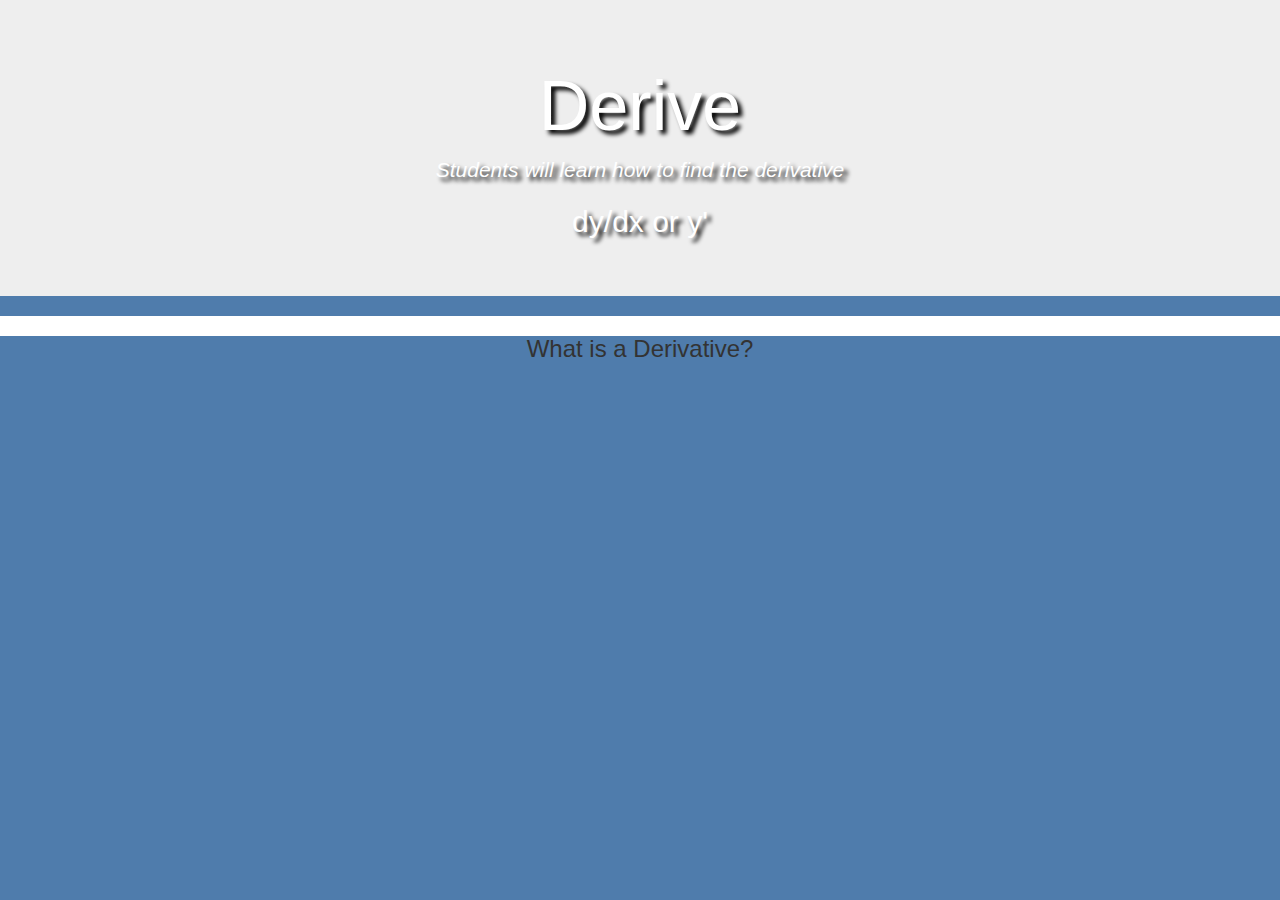
==== derive.html @ e8f42ea2 "great progress" ====
<!DOCTYPE html>
<html>
	<head>
		<title>CalcHub - Derive</title>
		<link rel="stylesheet" type="text/css" href="css/styles.css">
		<link rel="stylesheet" type="text/css" href="css/bootstrap.css">

	</head>

	<body>
		<div  id="title" class="jumbotron">
			<h1>Derive</h1>
			<p>
				<em>Students will learn how to find the derivative</em>
			</p>
			<h2>dy/dx or y'</h2>
		</div>

		<div class="bodyBreak"></div>

		<div class="contentWrap">
			<div>
				<h3>What is a Derivative?</h3>
			</div>
		</div>
	</body>

	<script type="text/javascript" src="js/app.js"></script>
</html>
---- css/styles.css ----
html{
	background-color: #4F7CAC;
}

#title {
	text-align: center;
	color: white;
}

.jumbotron {

	background: url(https://images.unsplash.com/photo-1446329360995-b4642a139973?ixlib=rb-0.3.5&ixid=eyJhcHBfaWQiOjEyMDd9&s=cee87b8debba5fa366b2f041fcfbbebe&auto=format&fit=crop&w=970&q=80);
	margin-bottom: 0px;
    background-position: 0% 25%;
    background-size: cover;
    background-repeat: no-repeat;
    text-shadow: black 0.3em 0.3em 0.3em;

}

#wrap {
	text-align: center;
	background-color: #4F7CAC;
	width: 100%;

}


#wrap div {
	height: 300px;
	background-color: #EDF0DA;
	border-style: solid;

}

.contentWrap{
		text-align: center;
		width: 100%;
		background-color: #4F7CAC;
		padding-left: 10%;
		padding-right: 10%;

}

.contentWrap .backgroundSave {
	background-color: #EDF0DA;
	border-style: solid;
}

div img {
	height: 40px;
	width: 40px;
}

.bodyBreak {
	height: 20px;
	background-color: #4F7CAC;
}

.sections h2 {
	font-weight: bold;
}

#mathJokes div h1 {
	font-weight: bold;
}

#mathJokes div p {
	font-size: 14pt;
}

#answer {
	display: none;
}

.contentBreak {
	height: 20px;
	background-color: #EDF0DA;
}
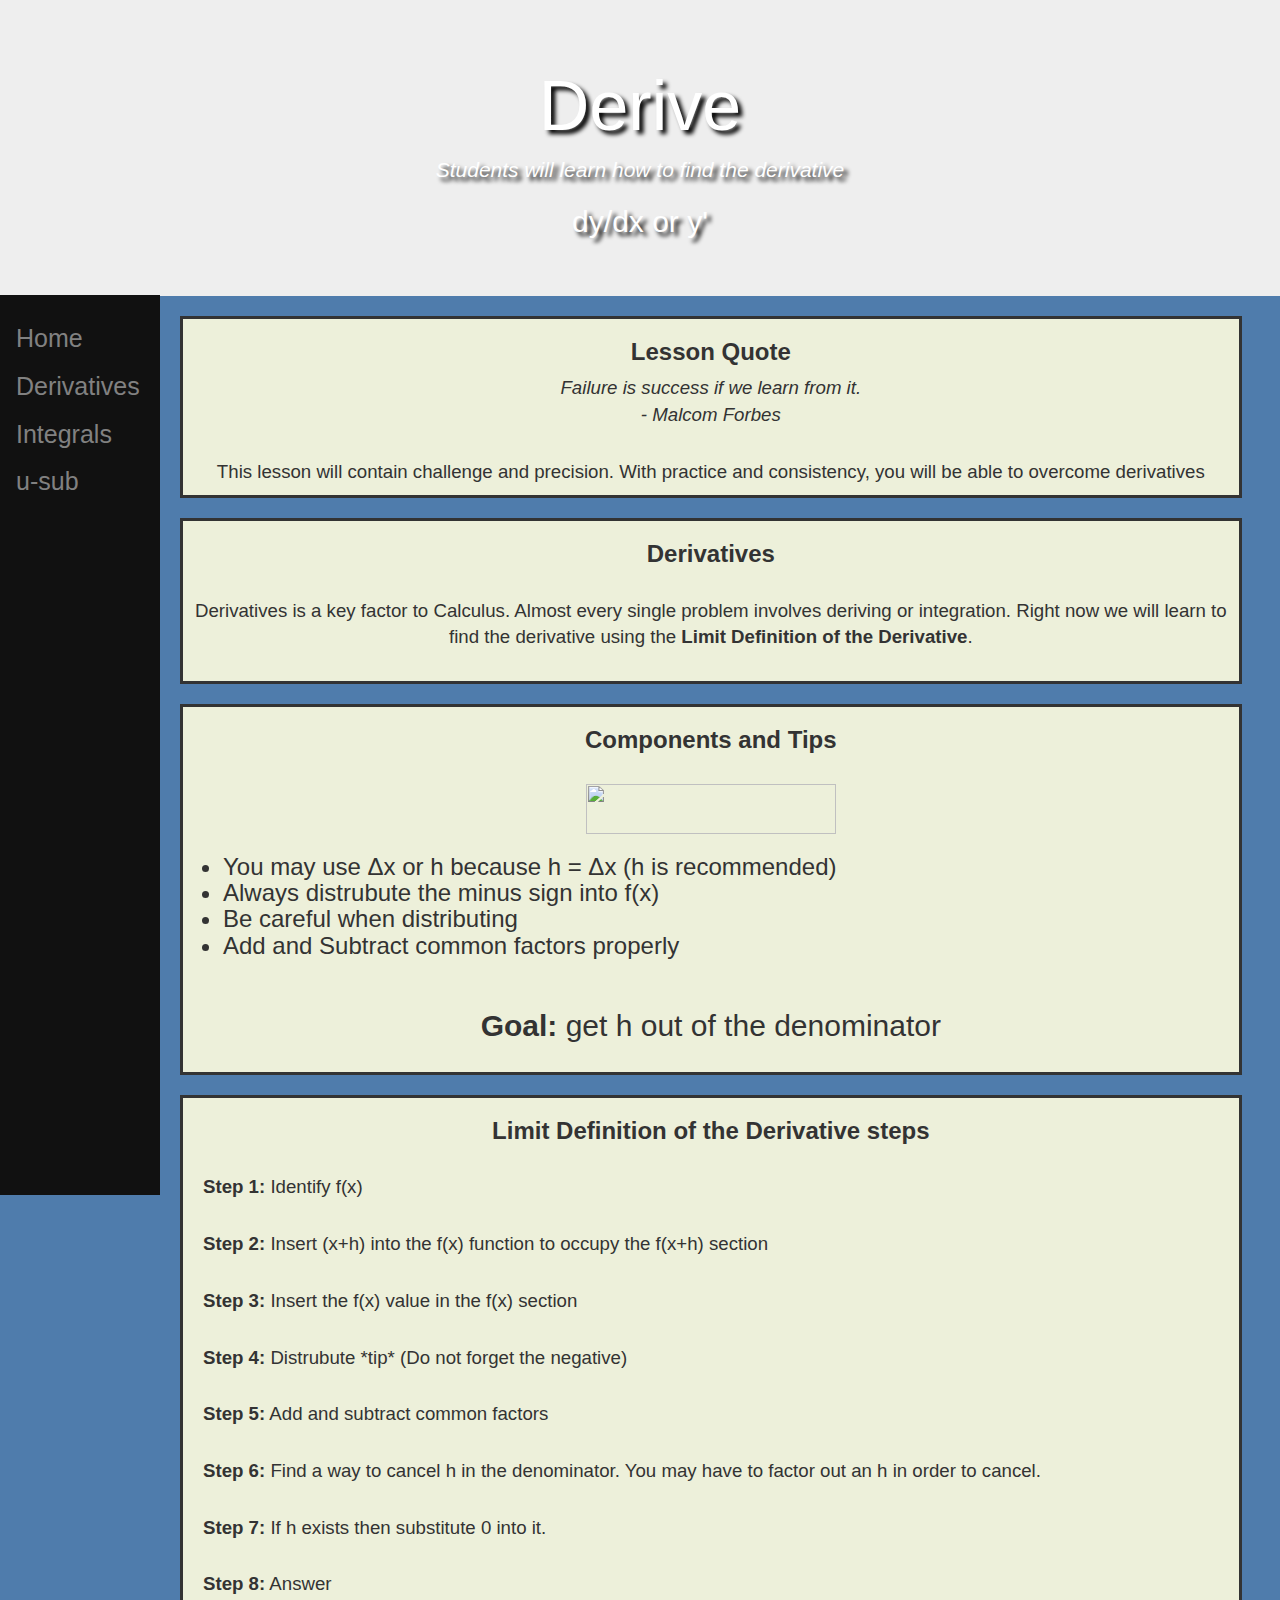
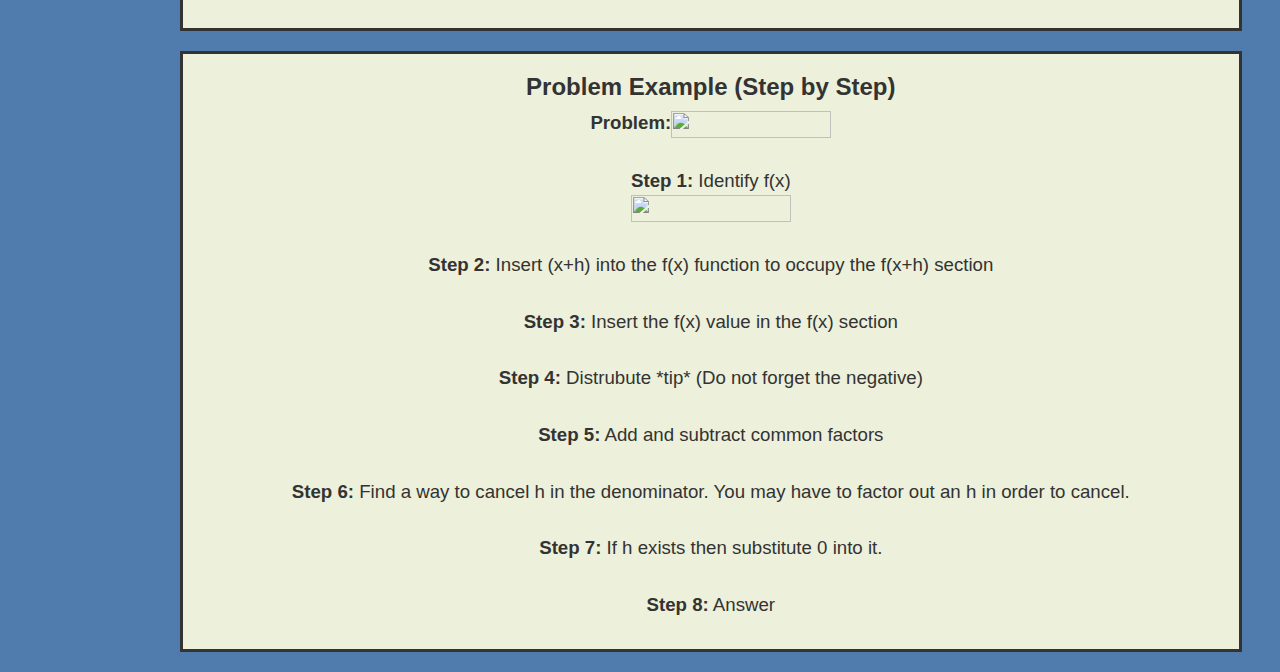
==== commit 033a5fd1: "finishing up derive portion" ====
--- a/derive.html
+++ b/derive.html
@@ -8,6 +8,14 @@
 	</head>
 
 	<body>
+
+		<div class="sidenav">
+			<a href="index.html">Home</a>
+			<a href="derive.html">Derivatives</a>
+			<a href="integral.html">Integrals</a>
+			<a href="uSub.html">u-sub</a>
+		</div>
+
 		<div  id="title" class="jumbotron">
 			<h1>Derive</h1>
 			<p>
@@ -17,13 +25,107 @@
 		</div>
 
 		<div class="bodyBreak"></div>
+		<!-- Lesson Quote -->
+		<div class="contentWrap">
+			<div class="backgroundSave">
+				<div>
+					<h3>
+						Lesson Quote
+					</h3>
+					<p>
+						<em>
+							Failure is success if we learn from it.
+							<br>
+							- Malcom Forbes
+						</em>
+					</p>
+					<div class="contentBreak"></div>
+					<p>This lesson will contain challenge and precision.  With practice and consistency, you will be able to overcome derivatives </p>
+				</div>
+			</div>
+			<div class="bodyBreak"></div>
+			<!-- Derivative Importance -->
+			<div class="backgroundSave">
+				<div>
+					<h3>Derivatives</h3>
+					<br>
+					<p>Derivatives is a key factor to Calculus.  Almost every single problem involves deriving or integration.  Right now we will learn to find the derivative using the <strong>Limit Definition of the Derivative</strong>.</p>
+					<br>
+				</div>
+			</div>
+			<div class="bodyBreak"></div>
+			<!-- Components -->
+			<div class="backgroundSave">
+				<div>
+					<h3>Components and Tips</h3>
+					<br>
+					<img class="derFormula" src="http://tutorial.math.lamar.edu/Classes/CalcI/DefnOfDerivative_files/eq0006M.gif">
+					<h3>
+						<ul class="components">
+							<li>You may use Δx or h because h = Δx (h is recommended)</li>
+							<li>Always distrubute the minus sign into f(x)</li>
+							<li>Be careful when distributing</li>
+							<li>Add and Subtract common factors properly</li>
+						</ul>
+					</h3>
+					<br>
+					<h2><strong>Goal:</strong> get h out of the denominator</h4>
+					<br>
+				</div>
+			</div>
+			<!-- Steps -->
+			<div class="bodyBreak"></div>
+			<div class="backgroundSave">
+				<div id="derSteps">
+					<h3>Limit Definition of the Derivative steps</h3>
+					<br>
+					<p><strong>Step 1:</strong> Identify f(x)</p>
+					<br>
+					<p><strong>Step 2:</strong> Insert (x+h) into the f(x) function to occupy the f(x+h) section</p>
+					<br>
+					<p><strong>Step 3:</strong> Insert the f(x) value in the f(x) section</p>
+					<br>
+					<p><strong>Step 4:</strong> Distrubute *tip* (Do not forget the negative)</p>
+					<br>
+					<p><strong>Step 5:</strong> Add and subtract common factors</p>
+					<br>
+					<p><strong>Step 6:</strong> Find a way to cancel h in the denominator.  You may have to factor out an h in order to cancel.</p>
+					<br>
+					<p><strong>Step 7:</strong> If h exists then substitute 0 into it.</p>
+					<br>
+					<p><strong>Step 8:</strong> Answer</p>
+					<br>
+				</div>
+			</div>
+			<div class="bodyBreak"></div>
+			<div class="backgroundSave" id="derExample">
+				<h3>Problem Example (Step by Step)</h3>
+					<p><strong>Problem:</strong><img src="http://tutorial.math.lamar.edu/Classes/CalcI/DefnOfDerivative_files/eq0008M.gif"></p>
+					<br>
+					<p><strong>Step 1:</strong> Identify f(x)
+						<br>
+						<img src="http://tutorial.math.lamar.edu/Classes/CalcI/DefnOfDerivative_files/eq0008M.gif">
+					</p>
+					<br>
+					<p><strong>Step 2:</strong> Insert (x+h) into the f(x) function to occupy the f(x+h) section</p>
+					<br>
+					<p><strong>Step 3:</strong> Insert the f(x) value in the f(x) section</p>
+					<br>
+					<p><strong>Step 4:</strong> Distrubute *tip* (Do not forget the negative)</p>
+					<br>
+					<p><strong>Step 5:</strong> Add and subtract common factors</p>
+					<br>
+					<p><strong>Step 6:</strong> Find a way to cancel h in the denominator.  You may have to factor out an h in order to cancel.</p>
+					<br>
+					<p><strong>Step 7:</strong> If h exists then substitute 0 into it.</p>
+					<br>
+					<p><strong>Step 8:</strong> Answer</p>
+					<br>
 
-		<div class="contentWrap">
-			<div>
-				<h3>What is a Derivative?</h3>
+
 			</div>
 		</div>
+		<div class="bodyBreak"></div>
 	</body>
-
-	<script type="text/javascript" src="js/app.js"></script>
+	<script type="text/javascript" src="js/derive.js"></script>
 </html>--- a/css/styles.css
+++ b/css/styles.css
@@ -33,13 +33,22 @@
 
 }
 
+/*Wraps Content and Keeps Proper Background*/
+
 .contentWrap{
 		text-align: center;
 		width: 100%;
 		background-color: #4F7CAC;
+		padding-left: 180px;
+		padding-right:3%;
+}
+
+#mathJokes{
+		text-align: center;
+		width: 100%;
+		background-color: #4F7CAC;
 		padding-left: 10%;
-		padding-right: 10%;
-
+		padding-right:10%;
 }
 
 .contentWrap .backgroundSave {
@@ -47,7 +56,7 @@
 	border-style: solid;
 }
 
-div img {
+h1 img {
 	height: 40px;
 	width: 40px;
 }
@@ -76,4 +85,75 @@
 .contentBreak {
 	height: 20px;
 	background-color: #EDF0DA;
+}
+
+button a {
+	color: white;
+}
+
+p {
+	font-size: 14pt;
+}
+
+div	h3 {
+	font-weight: bold;
+}
+
+.sidenav {
+    height: 100%; /* Full-height: remove this if you want "auto" height */
+    width: 160px; /* Set the width of the sidebar */
+    position: absolute; /* Fixed Sidebar (stay in place on scroll) */
+    background-color: #111; /* Black */
+    overflow-x: hidden; /* Disable horizontal scroll */
+    padding-top: 20px;
+    margin-top: 295.2px;
+}
+
+/* The navigation menu links */
+.sidenav a {
+    padding: 6px 8px 6px 16px;
+    text-decoration: none;
+    font-size: 25px;
+    color: #818181;
+    display: block;
+}
+
+/* When you mouse over the navigation links, change their color */
+.sidenav a:hover {
+    color: #f1f1f1;
+}
+
+/* Style page content */
+.main {
+    margin-left: 160px; /* Same as the width of the sidebar */
+    padding: 0px 10px;
+}
+
+/* On smaller screens, where height is less than 450px, change the style of the sidebar (less padding and a smaller font size) */
+@media screen and (max-height: 450px) {
+    .sidenav {padding-top: 15px;}
+    .sidenav a {font-size: 18px;}
+}
+
+.derFormula{
+	height: 50px;
+	width: 250px;
+}
+
+.components{
+	text-align: left;
+	font-weight: normal;
+}
+
+#derSteps p{
+	text-align: left;
+	padding-left: 20px;
+}
+
+.goal {
+	text-align: center;
+}
+#derExample img {
+	height: 27px;
+	width: 160px;
 }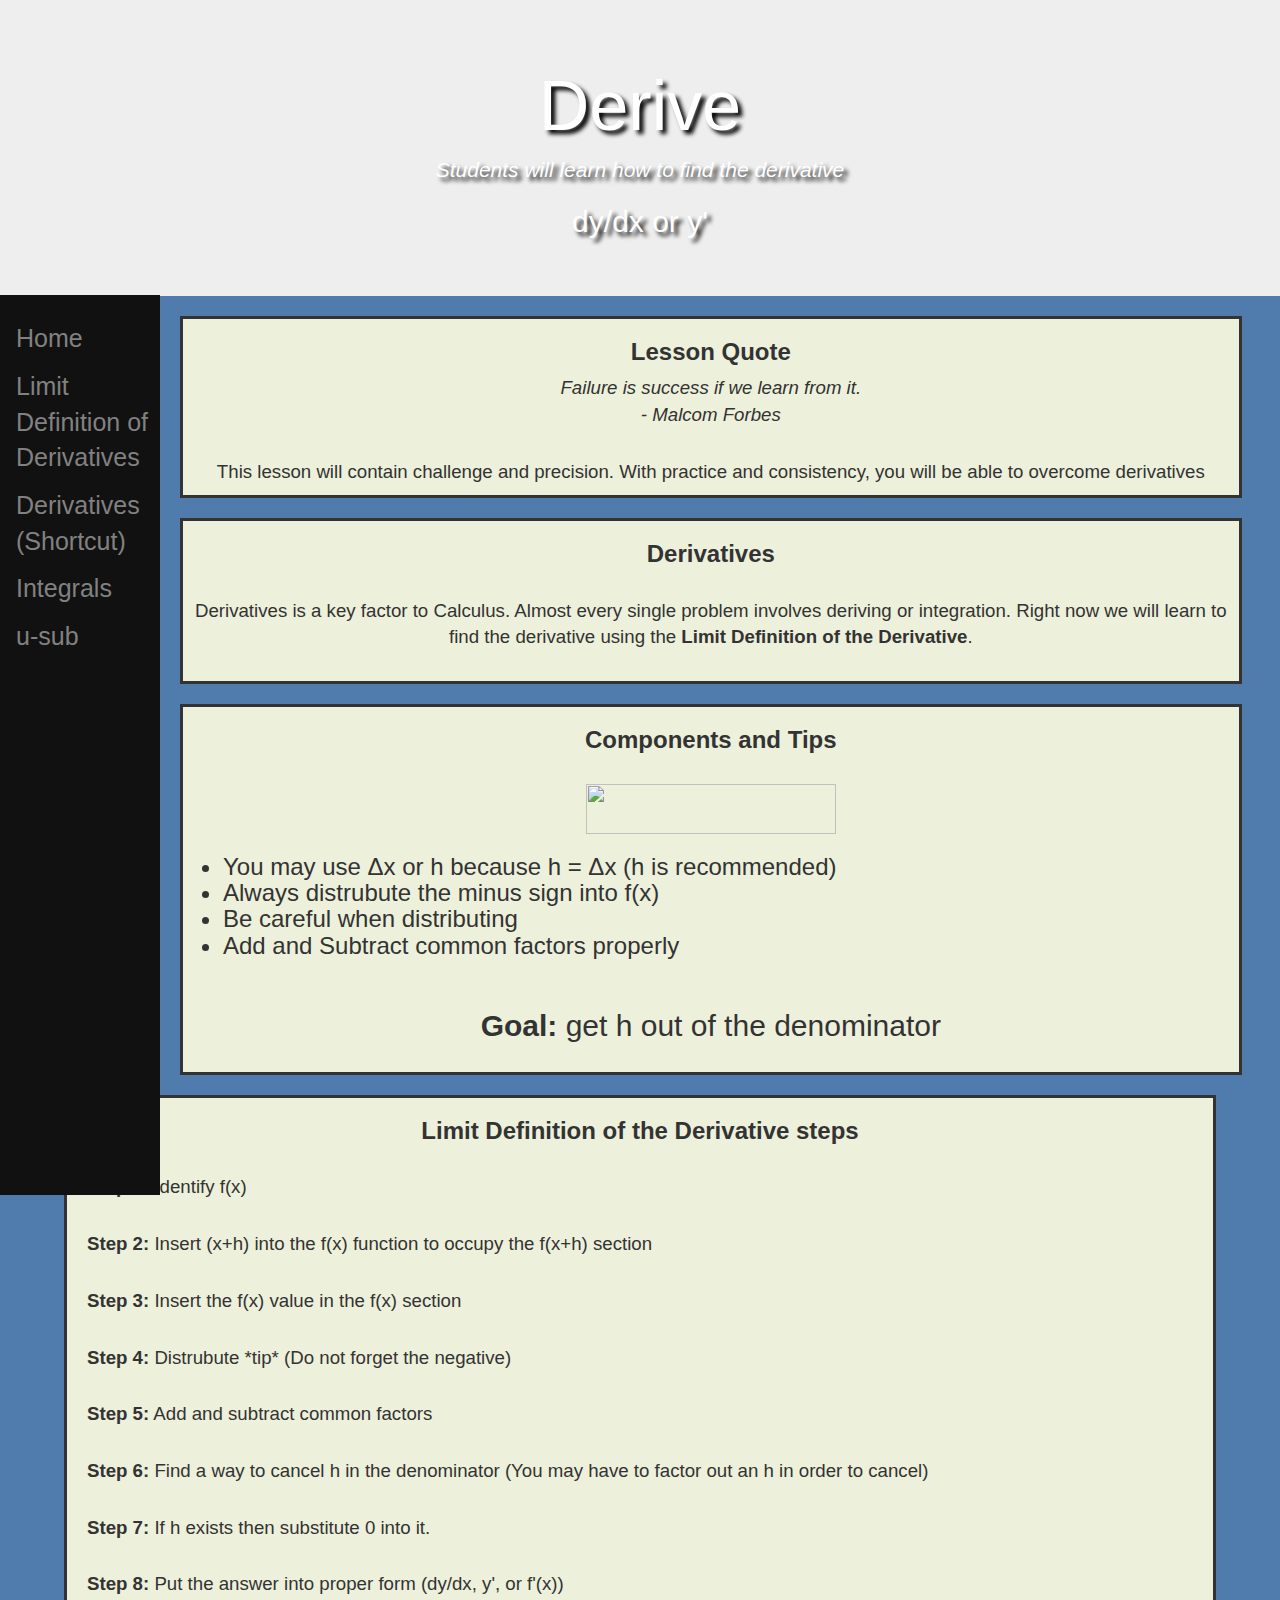
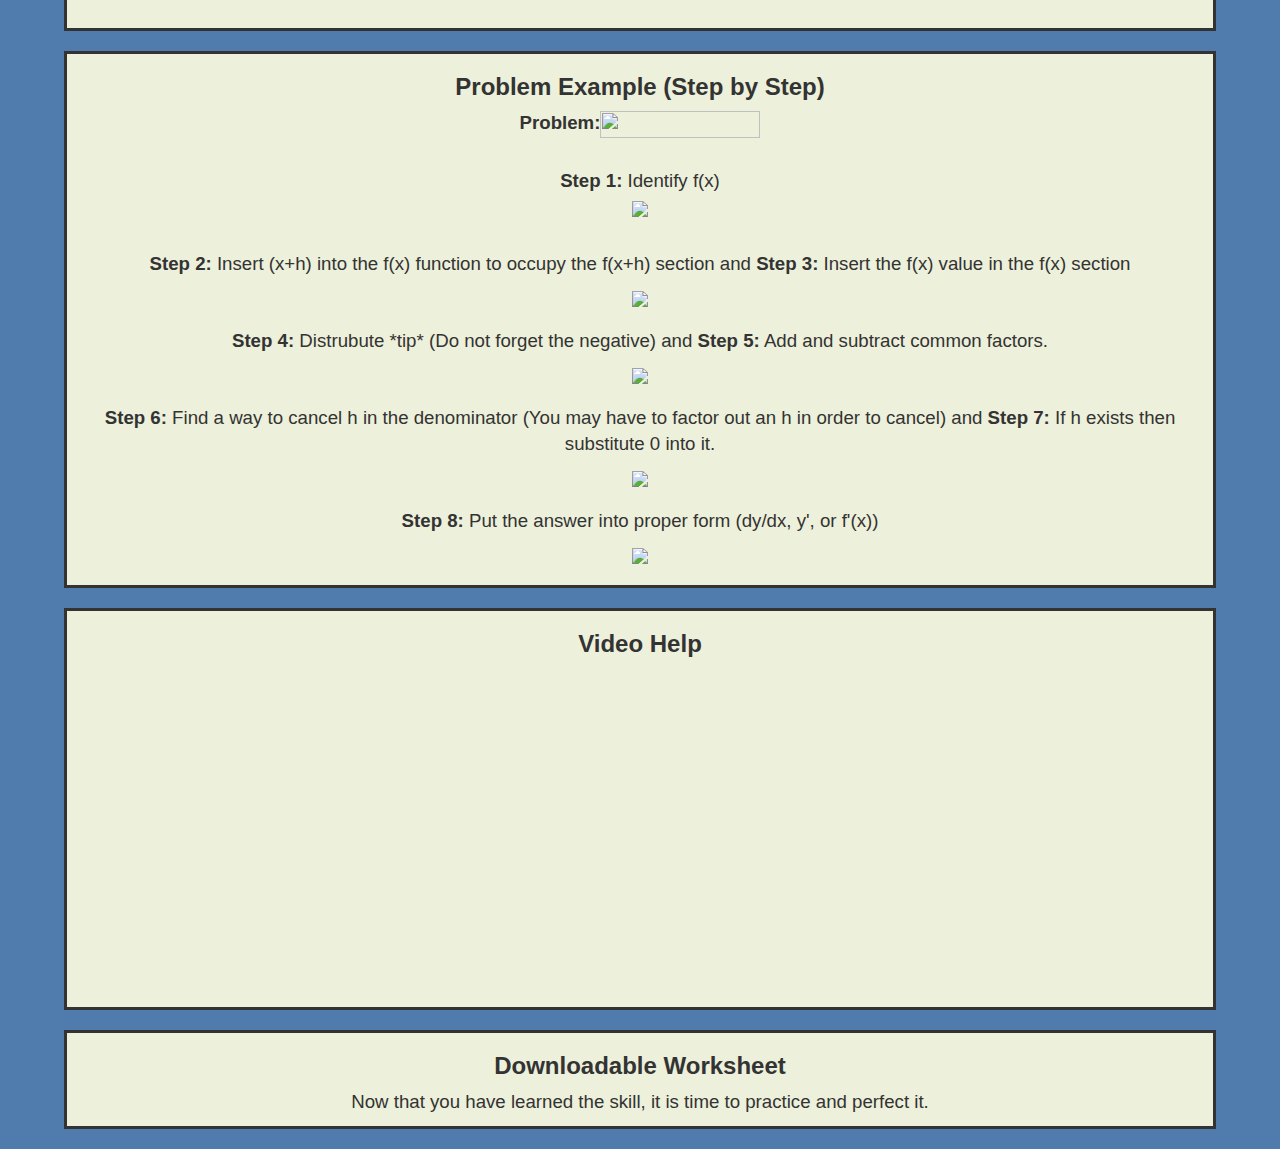
==== commit 4d0a3e5f: "added video and sidebar" ====
--- a/derive.html
+++ b/derive.html
@@ -11,7 +11,8 @@
 
 		<div class="sidenav">
 			<a href="index.html">Home</a>
-			<a href="derive.html">Derivatives</a>
+			<a href="derive.html">Limit Definition of Derivatives</a>
+			<a href="shortcut.html">Derivatives (Shortcut)</a>
 			<a href="integral.html">Integrals</a>
 			<a href="uSub.html">u-sub</a>
 		</div>
@@ -26,7 +27,7 @@
 
 		<div class="bodyBreak"></div>
 		<!-- Lesson Quote -->
-		<div class="contentWrap">
+		<div class="a">
 			<div class="backgroundSave">
 				<div>
 					<h3>
@@ -73,6 +74,8 @@
 					<br>
 				</div>
 			</div>
+		</div>
+		<div class="b">
 			<!-- Steps -->
 			<div class="bodyBreak"></div>
 			<div class="backgroundSave">
@@ -89,40 +92,55 @@
 					<br>
 					<p><strong>Step 5:</strong> Add and subtract common factors</p>
 					<br>
-					<p><strong>Step 6:</strong> Find a way to cancel h in the denominator.  You may have to factor out an h in order to cancel.</p>
+					<p><strong>Step 6:</strong> Find a way to cancel h in the denominator (You may have to factor out an h in order to cancel)</p>
 					<br>
 					<p><strong>Step 7:</strong> If h exists then substitute 0 into it.</p>
 					<br>
-					<p><strong>Step 8:</strong> Answer</p>
+					<p><strong>Step 8:</strong> Put the answer into proper form (dy/dx, y', or f'(x))</p>
 					<br>
 				</div>
 			</div>
 			<div class="bodyBreak"></div>
 			<div class="backgroundSave" id="derExample">
 				<h3>Problem Example (Step by Step)</h3>
-					<p><strong>Problem:</strong><img src="http://tutorial.math.lamar.edu/Classes/CalcI/DefnOfDerivative_files/eq0008M.gif"></p>
+					<p><strong>Problem:</strong><img id="img1" src="http://tutorial.math.lamar.edu/Classes/CalcI/DefnOfDerivative_files/eq0008M.gif"></p>
 					<br>
 					<p><strong>Step 1:</strong> Identify f(x)
 						<br>
 						<img src="http://tutorial.math.lamar.edu/Classes/CalcI/DefnOfDerivative_files/eq0008M.gif">
 					</p>
 					<br>
-					<p><strong>Step 2:</strong> Insert (x+h) into the f(x) function to occupy the f(x+h) section</p>
+
+					<p><strong>Step 2:</strong> Insert (x+h) into the f(x) function to occupy the f(x+h) section and <strong>Step 3:</strong> Insert the f(x) value in the f(x) section</p>
+					<img src="http://tutorial.math.lamar.edu/Classes/CalcI/DefnOfDerivative_files/eq0009M.gif">
 					<br>
-					<p><strong>Step 3:</strong> Insert the f(x) value in the f(x) section</p>
 					<br>
-					<p><strong>Step 4:</strong> Distrubute *tip* (Do not forget the negative)</p>
+					<p><strong>Step 4:</strong> Distrubute *tip* (Do not forget the negative) and <strong>Step 5:</strong> Add and subtract common factors.</p>
+					<img src="http://tutorial.math.lamar.edu/Classes/CalcI/DefnOfDerivative_files/eq0011M.gif">					
 					<br>
-					<p><strong>Step 5:</strong> Add and subtract common factors</p>
 					<br>
-					<p><strong>Step 6:</strong> Find a way to cancel h in the denominator.  You may have to factor out an h in order to cancel.</p>
+					<p><strong>Step 6:</strong> Find a way to cancel h in the denominator (You may have to factor out an h in order to cancel) and <strong>Step 7:</strong> If h exists then substitute 0 into it.</p>
+					<img src="http://tutorial.math.lamar.edu/Classes/CalcI/DefnOfDerivative_files/eq0012M.gif">
 					<br>
-					<p><strong>Step 7:</strong> If h exists then substitute 0 into it.</p>
 					<br>
-					<p><strong>Step 8:</strong> Answer</p>
+					<p><strong>Step 8:</strong> Put the answer into proper form (dy/dx, y', or f'(x))</p>
+					<img src="http://tutorial.math.lamar.edu/Classes/CalcI/DefnOfDerivative_files/eq0013M.gif">
 					<br>
+					<br>
+			</div>
+			<div class="bodyBreak"></div>
+			<div class="backgroundSave">
+				<h3>Video Help</h3>
+				<br>
+				<iframe width="560" height="315" src="https://www.youtube.com/embed/WERgBgi4hg4?controls=0&amp;showinfo=0" frameborder="0" allow="autoplay; encrypted-media" allowfullscreen></iframe>
+				<br>
+			</div>
 
+			<div class="bodyBreak"></div>
 
+			<div class="backgroundSave">
+				<h3>Downloadable Worksheet</h3>
+				<p>Now that you have learned the skill, it is time to practice and perfect it.</p>
 			</div>
 		</div>
 		<div class="bodyBreak"></div>
--- a/css/styles.css
+++ b/css/styles.css
@@ -35,12 +35,20 @@
 
 /*Wraps Content and Keeps Proper Background*/
 
-.contentWrap{
+.a{
 		text-align: center;
 		width: 100%;
 		background-color: #4F7CAC;
 		padding-left: 180px;
 		padding-right:3%;
+}
+
+.b{
+		text-align: center;
+		width: 100%;
+		background-color: #4F7CAC;
+		padding-left: 5%;
+		padding-right:5%;
 }
 
 #mathJokes{
@@ -51,7 +59,12 @@
 		padding-right:10%;
 }
 
-.contentWrap .backgroundSave {
+.a .backgroundSave {
+	background-color: #EDF0DA;
+	border-style: solid;
+}
+
+.b .backgroundSave {
 	background-color: #EDF0DA;
 	border-style: solid;
 }
@@ -153,7 +166,10 @@
 .goal {
 	text-align: center;
 }
-#derExample img {
+#img1 {
 	height: 27px;
 	width: 160px;
+}
+body {
+	height: 100%;
 }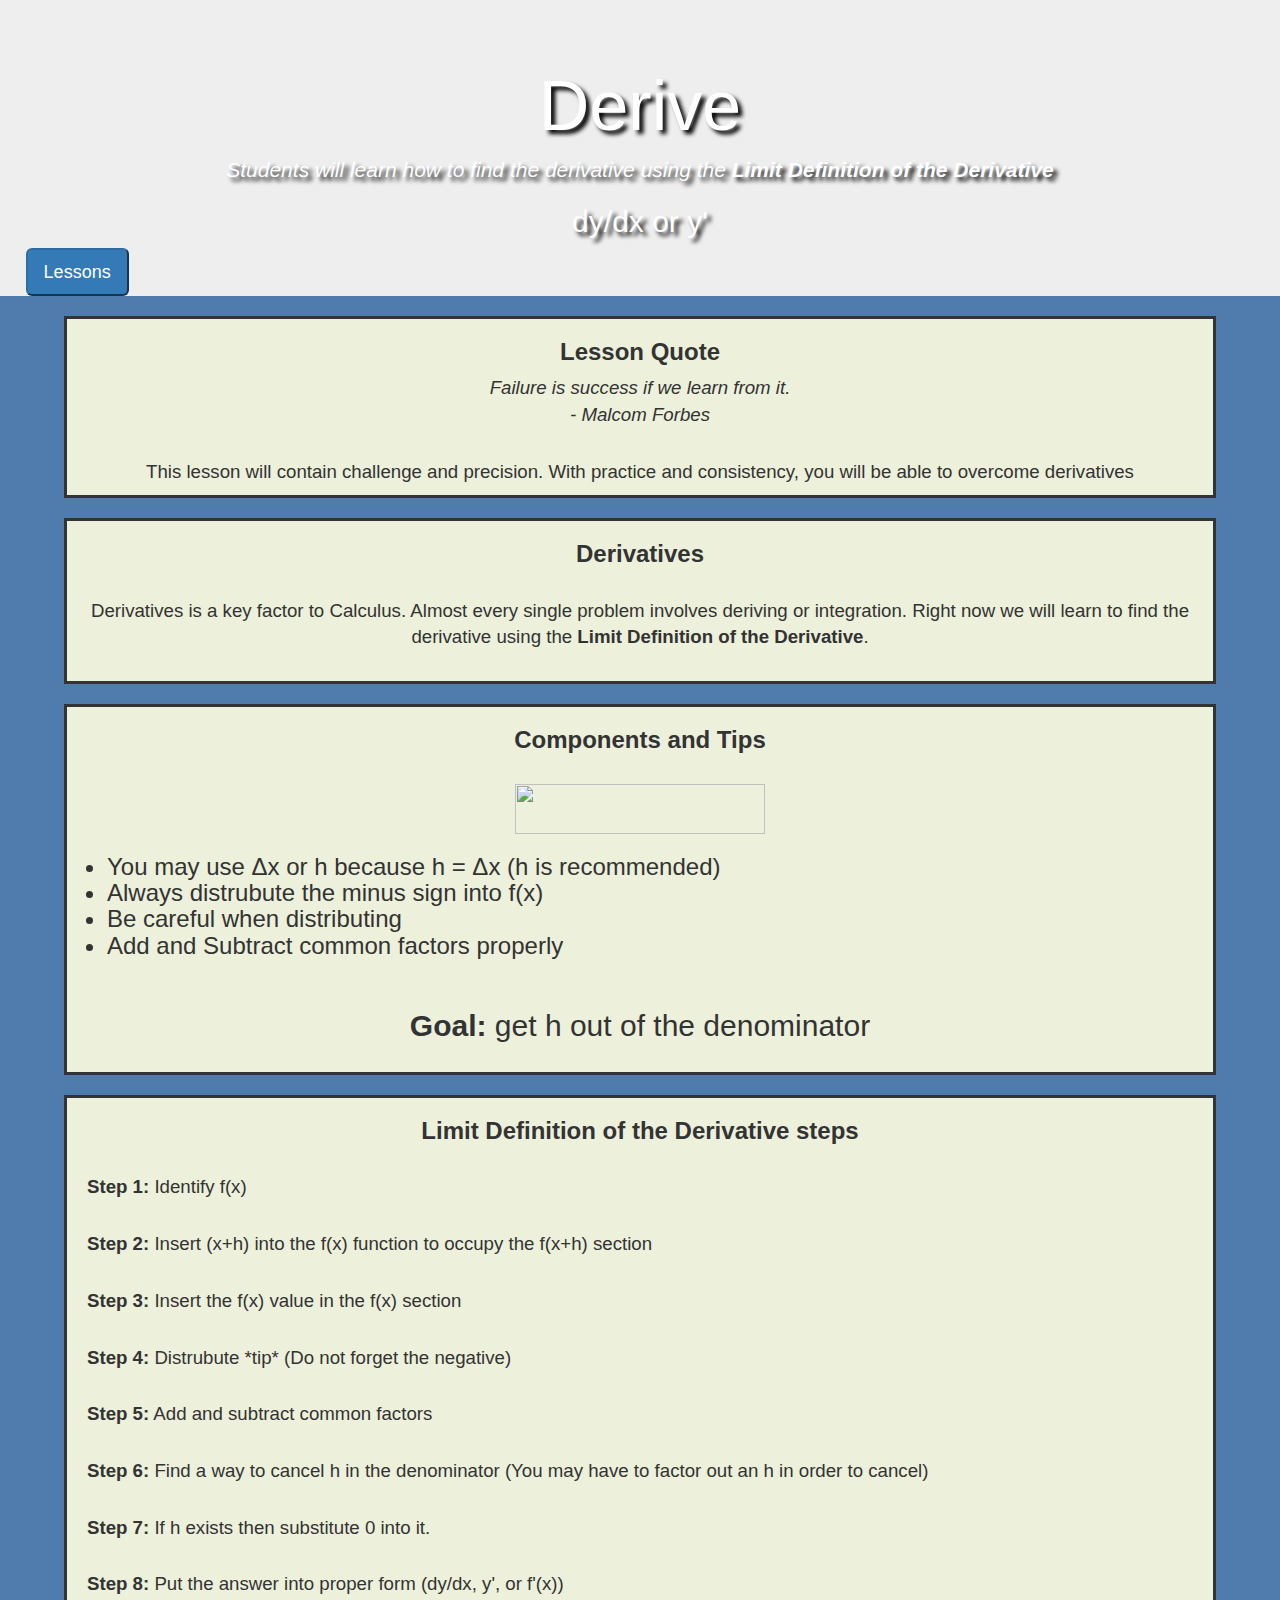
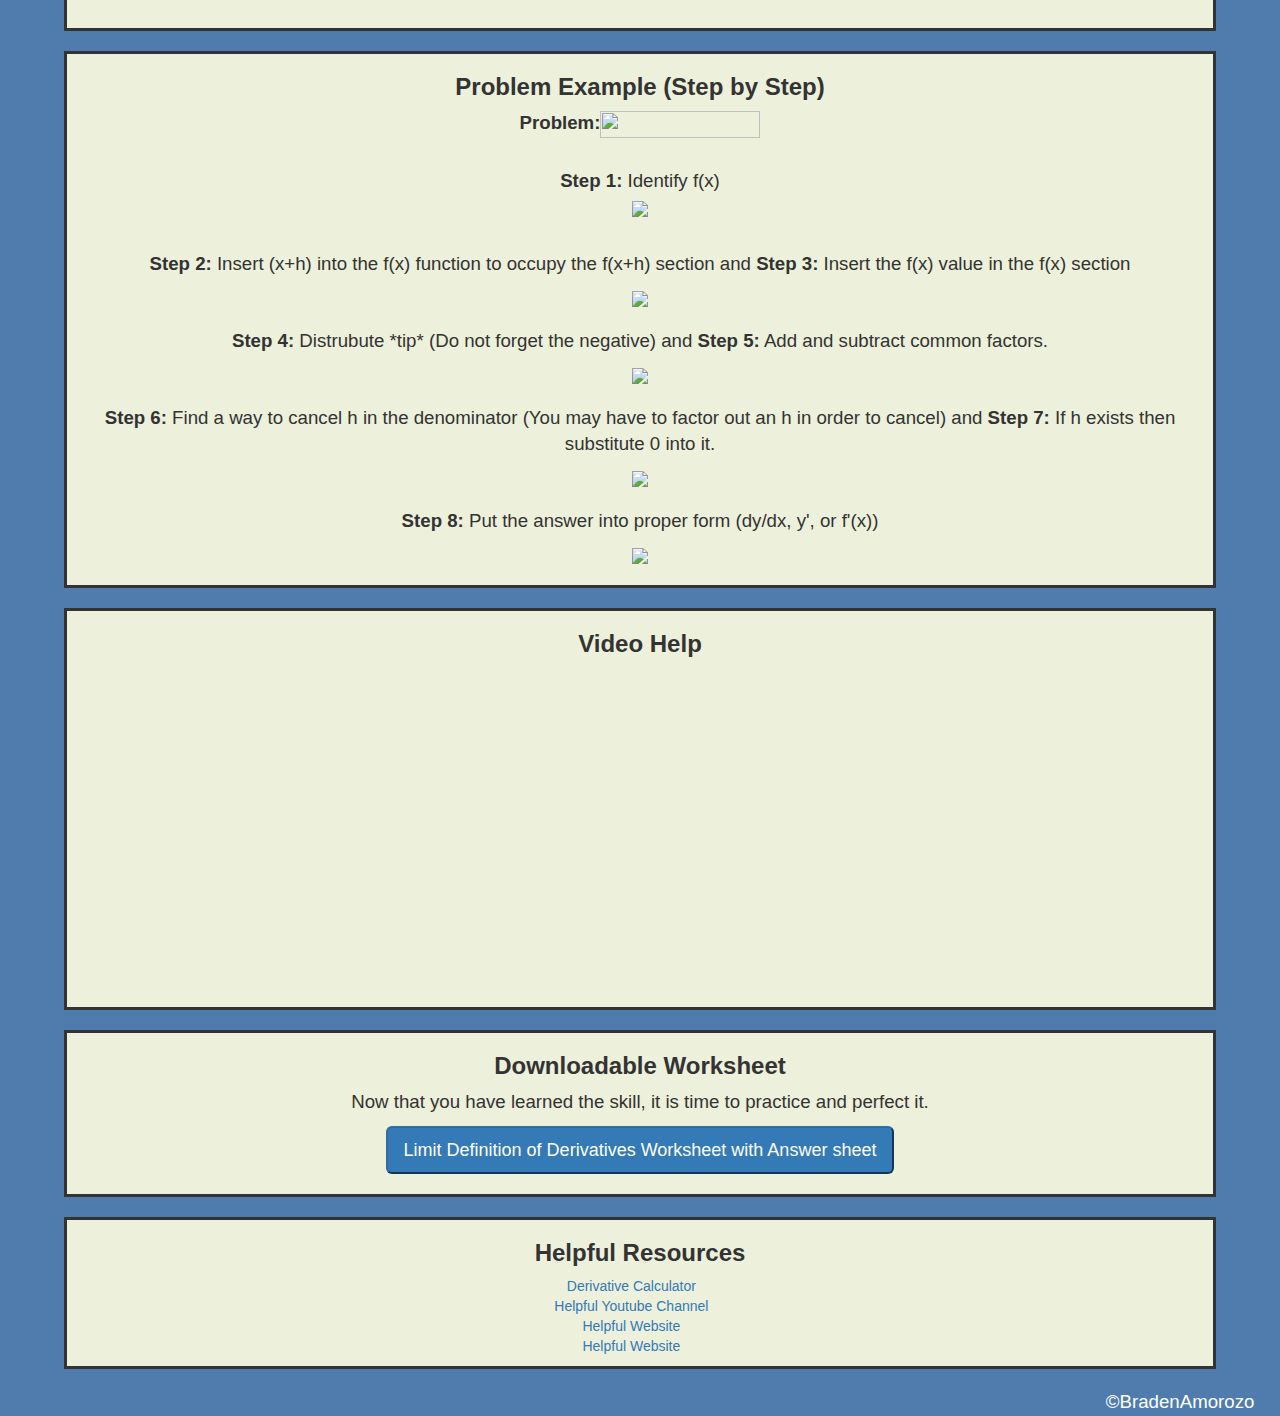
==== commit 229b9d2f: "finished power rule section" ====
--- a/derive.html
+++ b/derive.html
@@ -20,14 +20,15 @@
 		<div  id="title" class="jumbotron">
 			<h1>Derive</h1>
 			<p>
-				<em>Students will learn how to find the derivative</em>
+				<em>Students will learn how to find the derivative using the <strong>Limit Definition of the Derivative</strong></em>
 			</p>
 			<h2>dy/dx or y'</h2>
+			<button class="btn-primary btn-lg" id="toggle">Lessons</button>
 		</div>
 
 		<div class="bodyBreak"></div>
 		<!-- Lesson Quote -->
-		<div class="a">
+		<div id="upper" class="b">
 			<div class="backgroundSave">
 				<div>
 					<h3>
@@ -70,12 +71,12 @@
 						</ul>
 					</h3>
 					<br>
-					<h2><strong>Goal:</strong> get h out of the denominator</h4>
+					<h2><strong>Goal:</strong> get h out of the denominator</h2>
 					<br>
 				</div>
 			</div>
 		</div>
-		<div class="b">
+		<div id="lower" class="b">
 			<!-- Steps -->
 			<div class="bodyBreak"></div>
 			<div class="backgroundSave">
@@ -132,7 +133,7 @@
 			<div class="backgroundSave">
 				<h3>Video Help</h3>
 				<br>
-				<iframe width="560" height="315" src="https://www.youtube.com/embed/WERgBgi4hg4?controls=0&amp;showinfo=0" frameborder="0" allow="autoplay; encrypted-media" allowfullscreen></iframe>
+				<iframe width="560" height="315" src="https://www.youtube.com/embed/WERgBgi4hg4" frameborder="0" allow="autoplay; encrypted-media" allowfullscreen></iframe>
 				<br>
 			</div>
 
@@ -141,9 +142,27 @@
 			<div class="backgroundSave">
 				<h3>Downloadable Worksheet</h3>
 				<p>Now that you have learned the skill, it is time to practice and perfect it.</p>
+				<button id="deriveWorksheet" class="btn-primary btn-lg">Limit Definition of Derivatives Worksheet with Answer sheet</button>
+				<div class="contentBreak"></div>
+			</div>
+			<div class="bodyBreak"></div>
+			<div class="backgroundSave">
+				<h3>Helpful Resources</h3>
+				<ul style="list-style-type:none; margin-left: -5%;">
+					<li><a target="_blank" href="https://www.derivative-calculator.net/">Derivative Calculator</a></li>
+					<li><a target="_blank" href="https://www.youtube.com/channel/UCFe6jenM1Bc54qtBsIJGRZQ">Helpful Youtube Channel</a></li>
+					<li><a target="_blank" href="http://tutorial.math.lamar.edu/Classes/CalcI/DefnOfDerivative.aspx">Helpful Website</a></li>
+					<li><a target="_blank" href="https://www.math.hmc.edu/calculus/tutorials/limit_definition/">Helpful Website</a></li>
+				</ul>
 			</div>
 		</div>
+		<!-- end of container -->
 		<div class="bodyBreak"></div>
+		<!-- copyright -->
+		<div class="bodyBreak" id="copyright">
+			<p>©BradenAmorozo</p>
+		</div>
+		
 	</body>
 	<script type="text/javascript" src="js/derive.js"></script>
 </html>--- a/css/styles.css
+++ b/css/styles.css
@@ -120,6 +120,9 @@
     overflow-x: hidden; /* Disable horizontal scroll */
     padding-top: 20px;
     margin-top: 295.2px;
+    display: none;
+    animation-name: bounceInLeft;
+    animation-duration: .75s;
 }
 
 /* The navigation menu links */
@@ -172,4 +175,72 @@
 }
 body {
 	height: 100%;
+}
+
+#toggle{
+	position: absolute;
+	margin-left: -48%;
+}
+
+@-webkit-keyframes bounceInLeft {
+  from,
+  60%,
+  75%,
+  90%,
+  to {
+    -webkit-animation-timing-function: cubic-bezier(0.215, 0.61, 0.355, 1);
+    animation-timing-function: cubic-bezier(0.215, 0.61, 0.355, 1);
+  }
+
+  0% {
+    opacity: 0;
+    -webkit-transform: translate3d(-3000px, 0, 0);
+    transform: translate3d(-3000px, 0, 0);
+  }
+
+  60% {
+    opacity: 1;
+    -webkit-transform: translate3d(25px, 0, 0);
+    transform: translate3d(25px, 0, 0);
+  }
+
+  75% {
+    -webkit-transform: translate3d(-10px, 0, 0);
+    transform: translate3d(-10px, 0, 0);
+  }
+
+  90% {
+    -webkit-transform: translate3d(5px, 0, 0);
+    transform: translate3d(5px, 0, 0);
+  }
+
+  to {
+    -webkit-transform: translate3d(0, 0, 0);
+    transform: translate3d(0, 0, 0);
+  }
+}
+
+@-webkit-keyframes bounceOutLeft {
+  20% {
+    opacity: 1;
+    -webkit-transform: translate3d(20px, 0, 0);
+    transform: translate3d(20px, 0, 0);
+  }
+
+  to {
+    opacity: 0;
+    -webkit-transform: translate3d(-2000px, 0, 0);
+    transform: translate3d(-2000px, 0, 0);
+  }
+}
+
+#copyright {
+	text-align: right;
+	padding-right: 2%;
+	color: white;
+}
+
+#exampleShortcut{
+	height: 280px;
+	width: 488px;
 }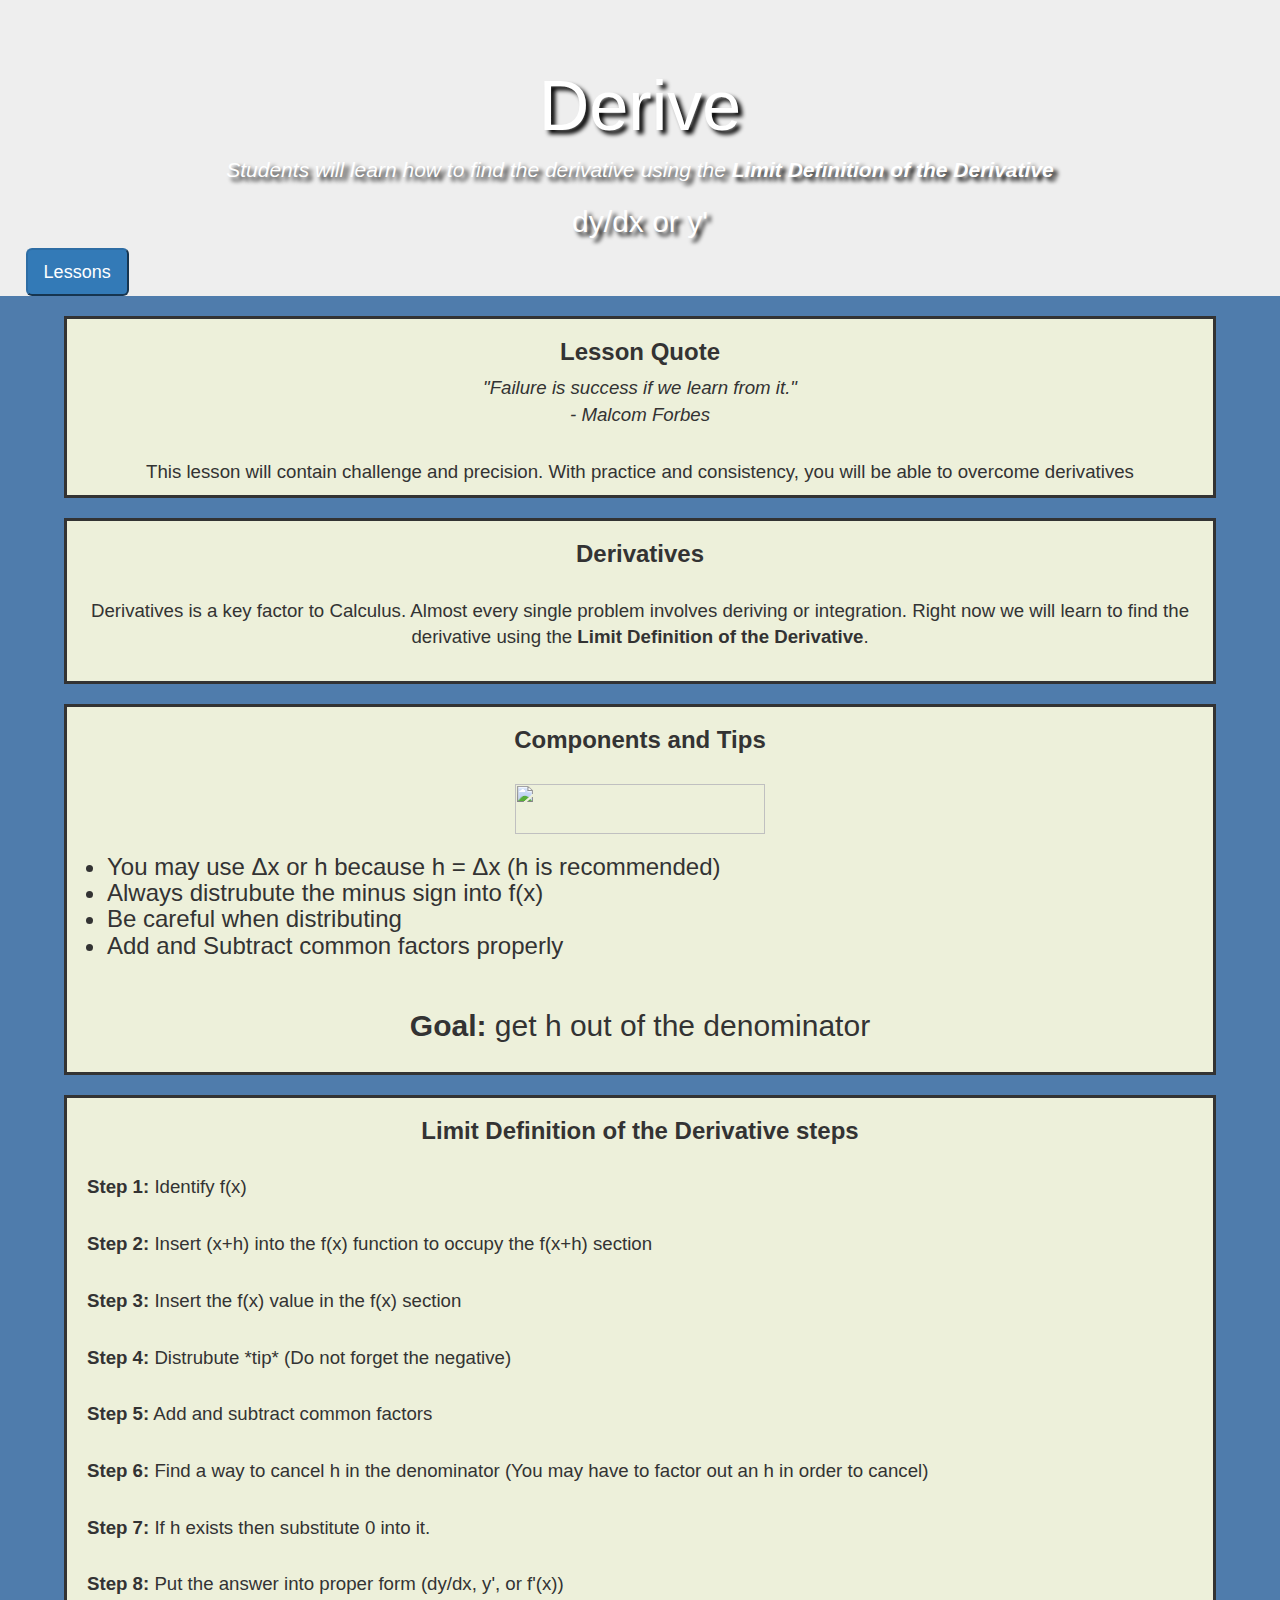
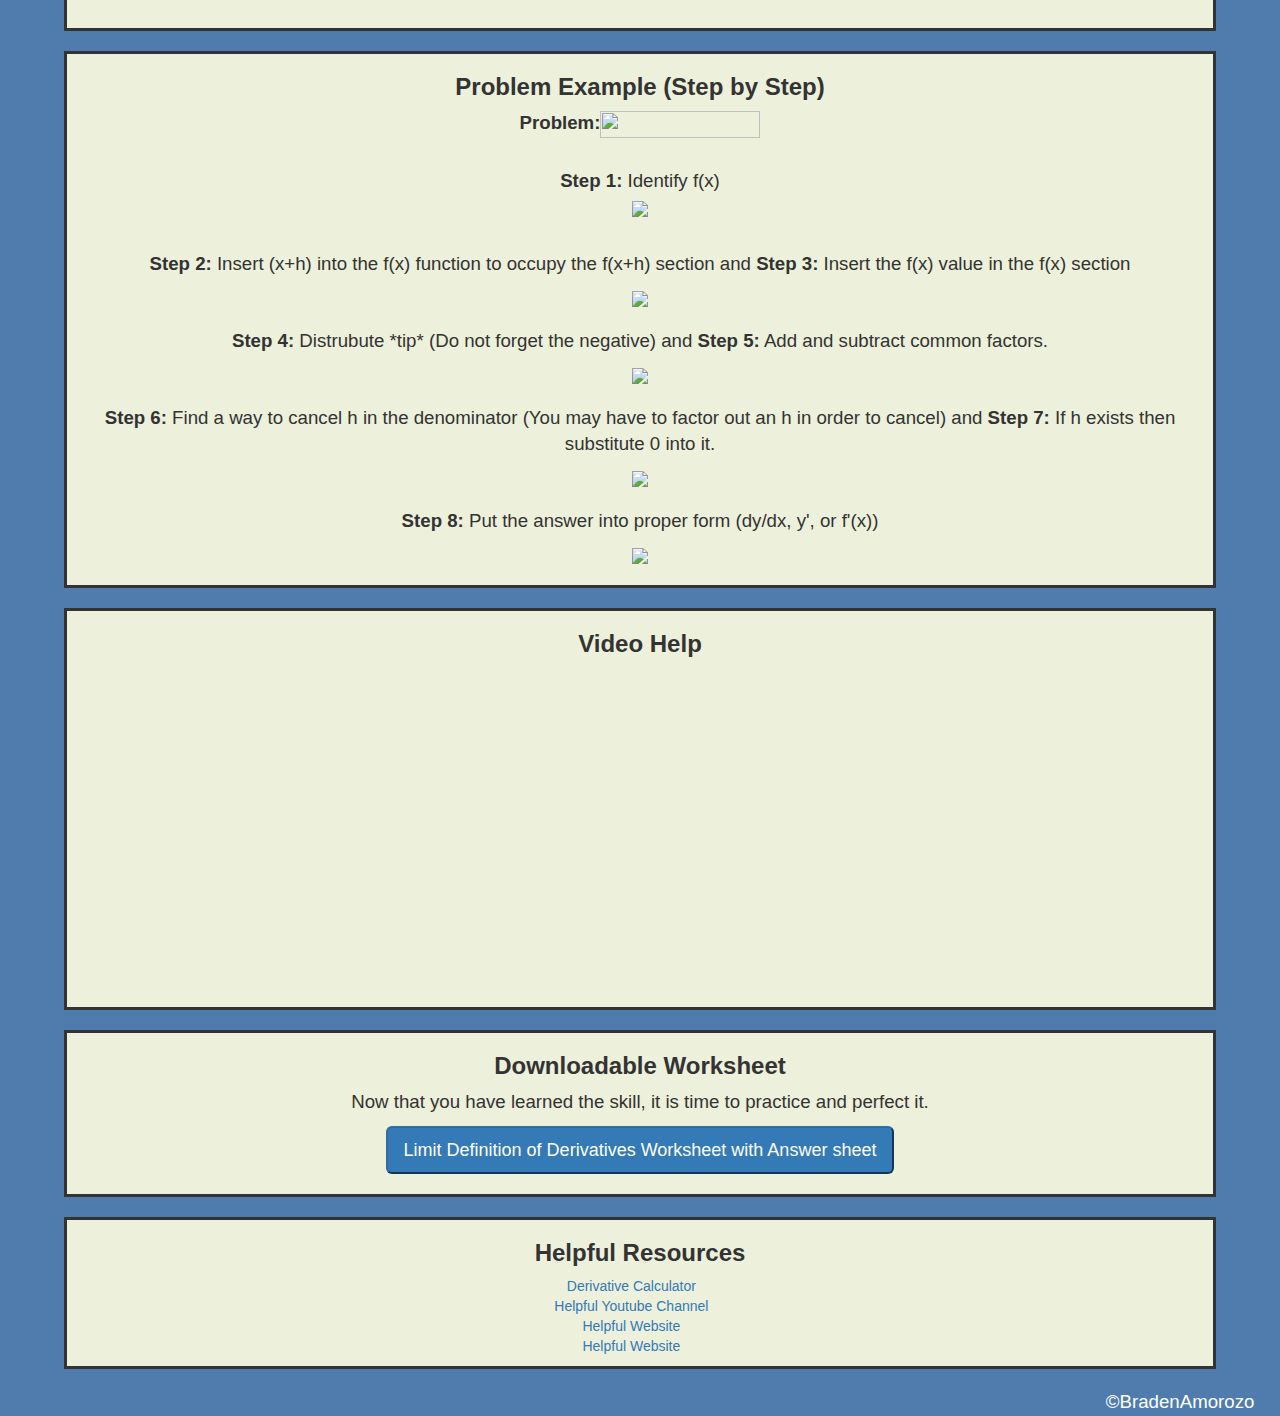
==== commit 83c8f83c: "finished the uSub section" ====
--- a/derive.html
+++ b/derive.html
@@ -36,7 +36,7 @@
 					</h3>
 					<p>
 						<em>
-							Failure is success if we learn from it.
+							"Failure is success if we learn from it."
 							<br>
 							- Malcom Forbes
 						</em>
--- a/css/styles.css
+++ b/css/styles.css
@@ -113,7 +113,7 @@
 }
 
 .sidenav {
-    height: 100%; /* Full-height: remove this if you want "auto" height */
+    height: 755px; /* Full-height: remove this if you want "auto" height */
     width: 160px; /* Set the width of the sidebar */
     position: absolute; /* Fixed Sidebar (stay in place on scroll) */
     background-color: #111; /* Black */
@@ -145,9 +145,9 @@
     padding: 0px 10px;
 }
 
-/* On smaller screens, where height is less than 450px, change the style of the sidebar (less padding and a smaller font size) */
-@media screen and (max-height: 450px) {
-    .sidenav {padding-top: 15px;}
+/* Smartphones (portrait) ----------- */
+@media screen and (min-width : 0px) and (max-width : 767px){
+    .sidenav {padding-top: 15px; height: 755px}
     .sidenav a {font-size: 18px;}
 }
 
